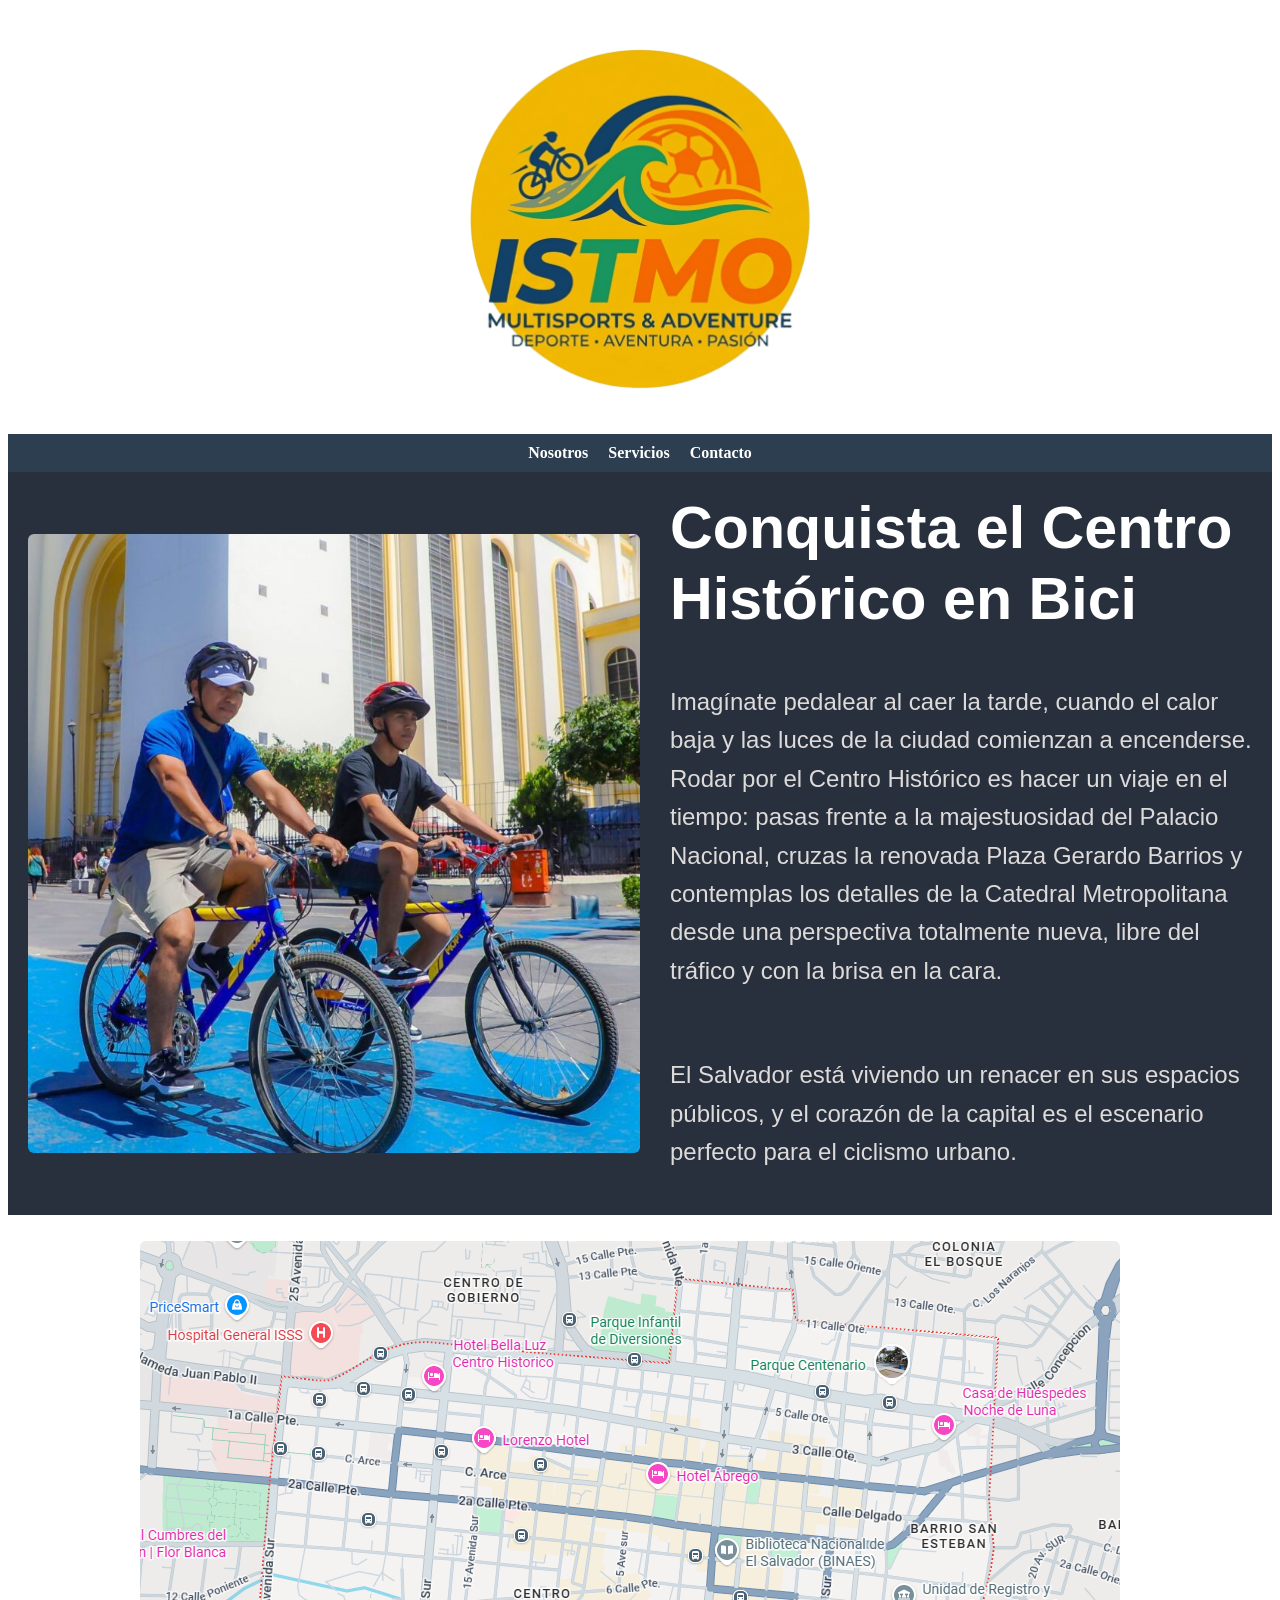
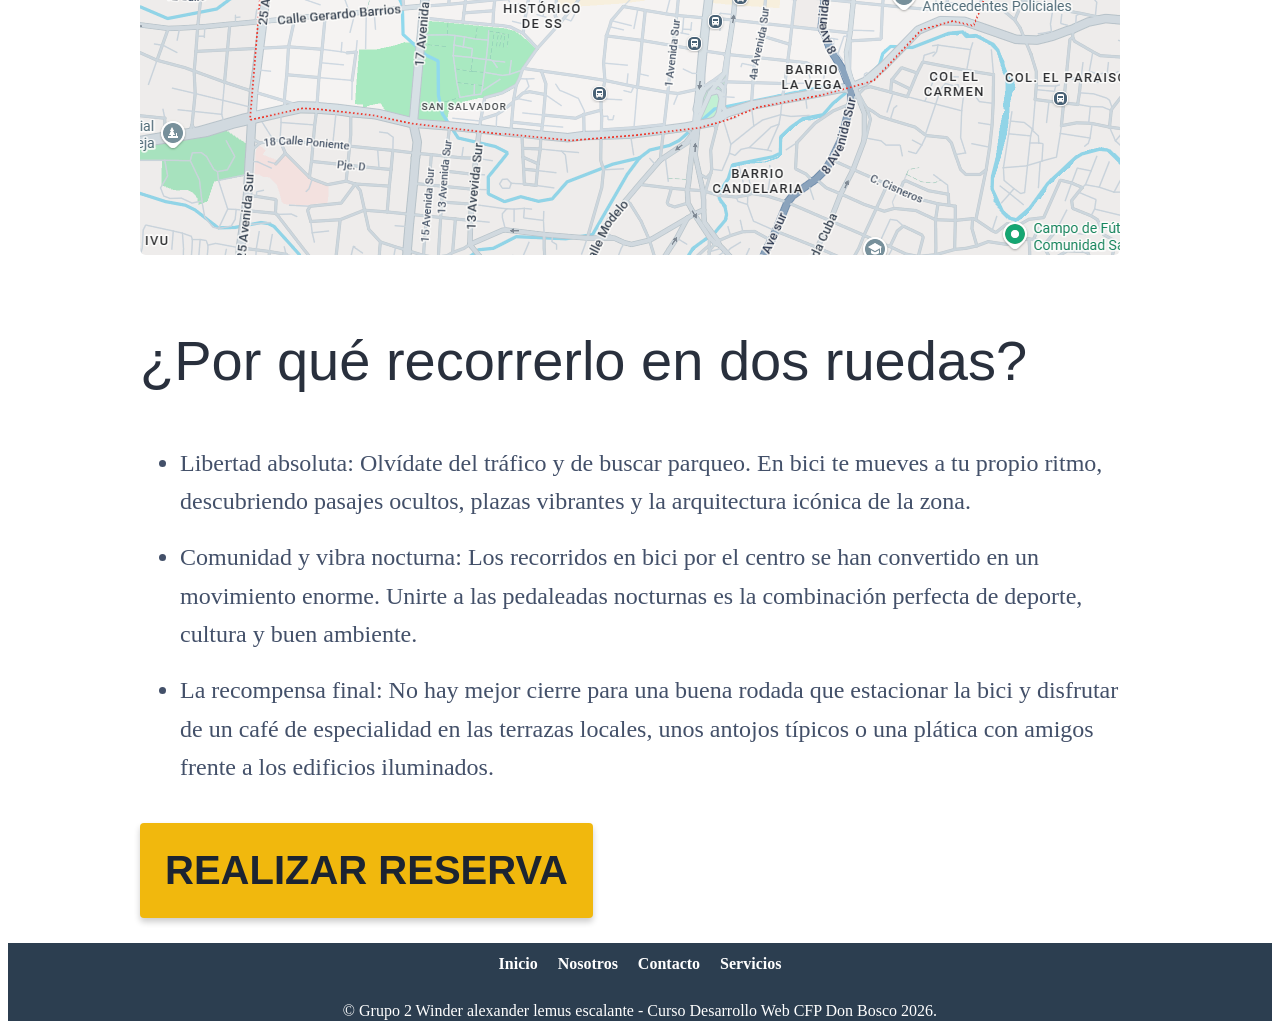
==== index.html @ 3f765e09 "Update index.html" ====
<!DOCTYPE html>
<html lang="es">

<head>
  <meta charset="UTF-8" >
  <meta name="viewport" content="width=device-width, initial-scale=1.0">
  <meta name="description" content="Explora el renacer del Centro Histórico de El Salvador en bicicleta. Descubre rutas, comunidad y ciclismo urbano.">
  <meta name="author" content="Grupo 2 - CFP Don Bosco">

  <meta property="og:title" content="Conquista el Centro Histórico en Bici | Ciclismo Urbano" >
  <meta property="og:description" content="Rodar por el corazón de la capital es un viaje en el tiempo. Descubre la libertad de recorrer San Salvador en dos ruedas.">
  <meta property="og:type" content="website">
  <meta property="og:url" content="https://github.com/winderlemus/proyecto-final-grupo-2-cfp-donbosco-2026.github.io">
  <meta property="og:image" content="css/og_logo.svg">
  <meta property="og:locale" content="es_SV">               
  

  <title>Ciclistmo El Salvador</title>

  <link rel="stylesheet" href="css/estilos.css">
  <link rel="canonical" href="https://proyectofinalgrupo2cfpdonbosco2026.netlify.app">
</head>

<body>

  <header>
    <a href="pages/Nohemy/nosotros.html">
      <img src="css/Gemini_Generated_Image_logo_principal_istmo_png.png" alt="logo_principal" width="700" height="700">
    </a>
  </header>

  <nav>
    <ul>
      <li><a href="pages/Nohemy/nosotros.html" target="_blank">Nosotros</a></li>
      <li><a href="pages/Robriguez/servicios.html" target="_blank">Servicios</a></li>
      <li><a href="pages/Nohemy/contactos.html" target="_blank">Contacto</a></li>
    </ul>
  </nav>

  <aside>
    <img src="css/ciclistas_centro.jpg" alt="cilismo en el salvador" width="768" height="768">
    
    <div class="contenido-texto">
      <h1>Conquista el Centro Histórico en Bici</h1>
      <p>Imagínate pedalear al caer la tarde, cuando el calor baja y las luces de la ciudad comienzan a encenderse. Rodar por el Centro Histórico es hacer un viaje en el tiempo: pasas frente a la majestuosidad del Palacio Nacional, cruzas la renovada Plaza Gerardo Barrios y contemplas los detalles de la Catedral Metropolitana desde una perspectiva totalmente nueva, libre del tráfico y con la brisa en la cara.</p>
      <br>
      <p>El Salvador está viviendo un renacer en sus espacios públicos, y el corazón de la capital es el escenario perfecto para el ciclismo urbano.</p>
    </div>
  </aside>

  <main>
    <a herf="https://maps.app.goo.gl/Qehk8J32jujgMoe99" target="_blank">
    <img src="css/map_cap.png" alt="Mapa de la capital">
    </a>
    <div>
      <h1>¿Por qué recorrerlo en dos ruedas?</h1>
      <ul>
        <li>Libertad absoluta: Olvídate del tráfico y de buscar parqueo. En bici te mueves a tu propio ritmo, descubriendo pasajes ocultos, plazas vibrantes y la arquitectura icónica de la zona.</li>
        <br>
        <li>Comunidad y vibra nocturna: Los recorridos en bici por el centro se han convertido en un movimiento enorme. Unirte a las pedaleadas nocturnas es la combinación perfecta de deporte, cultura y buen ambiente.</li>
        <br>
        <li>La recompensa final: No hay mejor cierre para una buena rodada que estacionar la bici y disfrutar de un café de especialidad en las terrazas locales, unos antojos típicos o una plática con amigos frente a los edificios iluminados.</li>
      </ul>
      
      <a href="pages/Robriguez/reservas.html" class="boton">Realizar Reserva</a>
    </div>
  </main>

  <footer>
    <nav aria-label="Menú principal">
      <ul>
        <li><a href="index.html">Inicio</a></li>
        <li><a href="pages/Nohemy/nosotros.html" target="_blank">Nosotros</a></li>
        <li><a href="pages/Nohemy/contactos.html" target="_blank">Contacto</a></li>
        <li> <a href="pages/Robriguez/servicios.html" target="_blank">Servicios</a></li>
      </ul>
      
    </nav>
    <p>&copy; Grupo 2 Winder alexander lemus escalante - Curso Desarrollo Web CFP Don Bosco 2026.</p>
  </footer>

</body>
</html>
---- css/estilos.css ----
aside {
    font-family: Arial, sans-serif;
      margin: 0;
        padding: 0;
          background-color: #29303d;
            color: #333;
}


header {
  background-color: #ffffff;
  color: white;
  text-align: center;
  padding: 20px;
}



header h1 {
  margin: 0;
  font-size: 2rem;
}

/* nav */

nav {
  background-color: #2c3e50;
  padding: 10px;
}

nav ul {
  list-style: none;
  margin: 0;
  padding: 0;
  display: flex;
  gap: 20px;
  justify-content: center;
}

nav a {
  color: white;
  text-decoration: none;
  font-weight: bold;
}

nav a:hover {
  text-decoration: underline;
}



aside {
  display: flex; 
  align-items: center;   
  gap: 30px;
  padding: 20px;
}


aside img {
  max-width: 50%;
  height: auto;
  border-radius: 6px;
}


.contenido-texto {
  flex: 1;
}


aside h1 {
  color: #ffffff;
  font-size: 3.7rem;
  font-weight: 600;   
  line-height: 1.2;
  text-align: left;       
  margin-top: 0;        
}


aside p {
  color: rgb(221, 218, 218);
  font-weight: 400;
  font-size: 1.5rem;   
  line-height: 0.8;
  text-align: left;      
  line-height: 1.6;       
}


main {
  color: #ffffff;
  display: flex;
  flex-wrap: wrap;
  gap: 20px;
  padding: 1.6rem;
  max-width: 1000px;
  margin: 0 auto;
}


 


main h1{
  font-family: Arial, sans-serif;
  color: #29303d;
  font-weight: 400;
  font-size: 3.5rem;   
  line-height: 2rem;
  text-align: left;      
  line-height: 1.6; 
}

main li{
  color: #435069;
  font-weight: 400;
  font-size: 1.5rem;   
  line-height: 0.8;
  text-align: left;      
  line-height: 1.6; 
}

img {
  max-width: 100%;
  height: auto;
  border-radius: 6px;
}


footer {
  background-color: #2c3e50;

}

footer nav {
    color: white;
  text-align: center;
  padding: 12px;
}

footer p {
  color: white;
  text-align: center;
  padding: 1px;
  margin-bottom: 1px;
}


.boton {
  display: inline-block;
  margin-top: 20px;  
  padding: 25px;   
  background-color: #f1b80d; 
  color: #1c2431;            
  text-decoration: none; 
  font-family: 'Gill Sans', 'Gill Sans MT', Calibri, sans-serif;
  font-size: 40px;
  font-weight: bold;
  text-transform: uppercase; 
  border-radius: 4px;       
  transition: all 0.3s ease;
  box-shadow: 0 4px 6px rgba(0, 0, 0, 0.2);
}

footer {

  justify-content: space-between "500px";
}
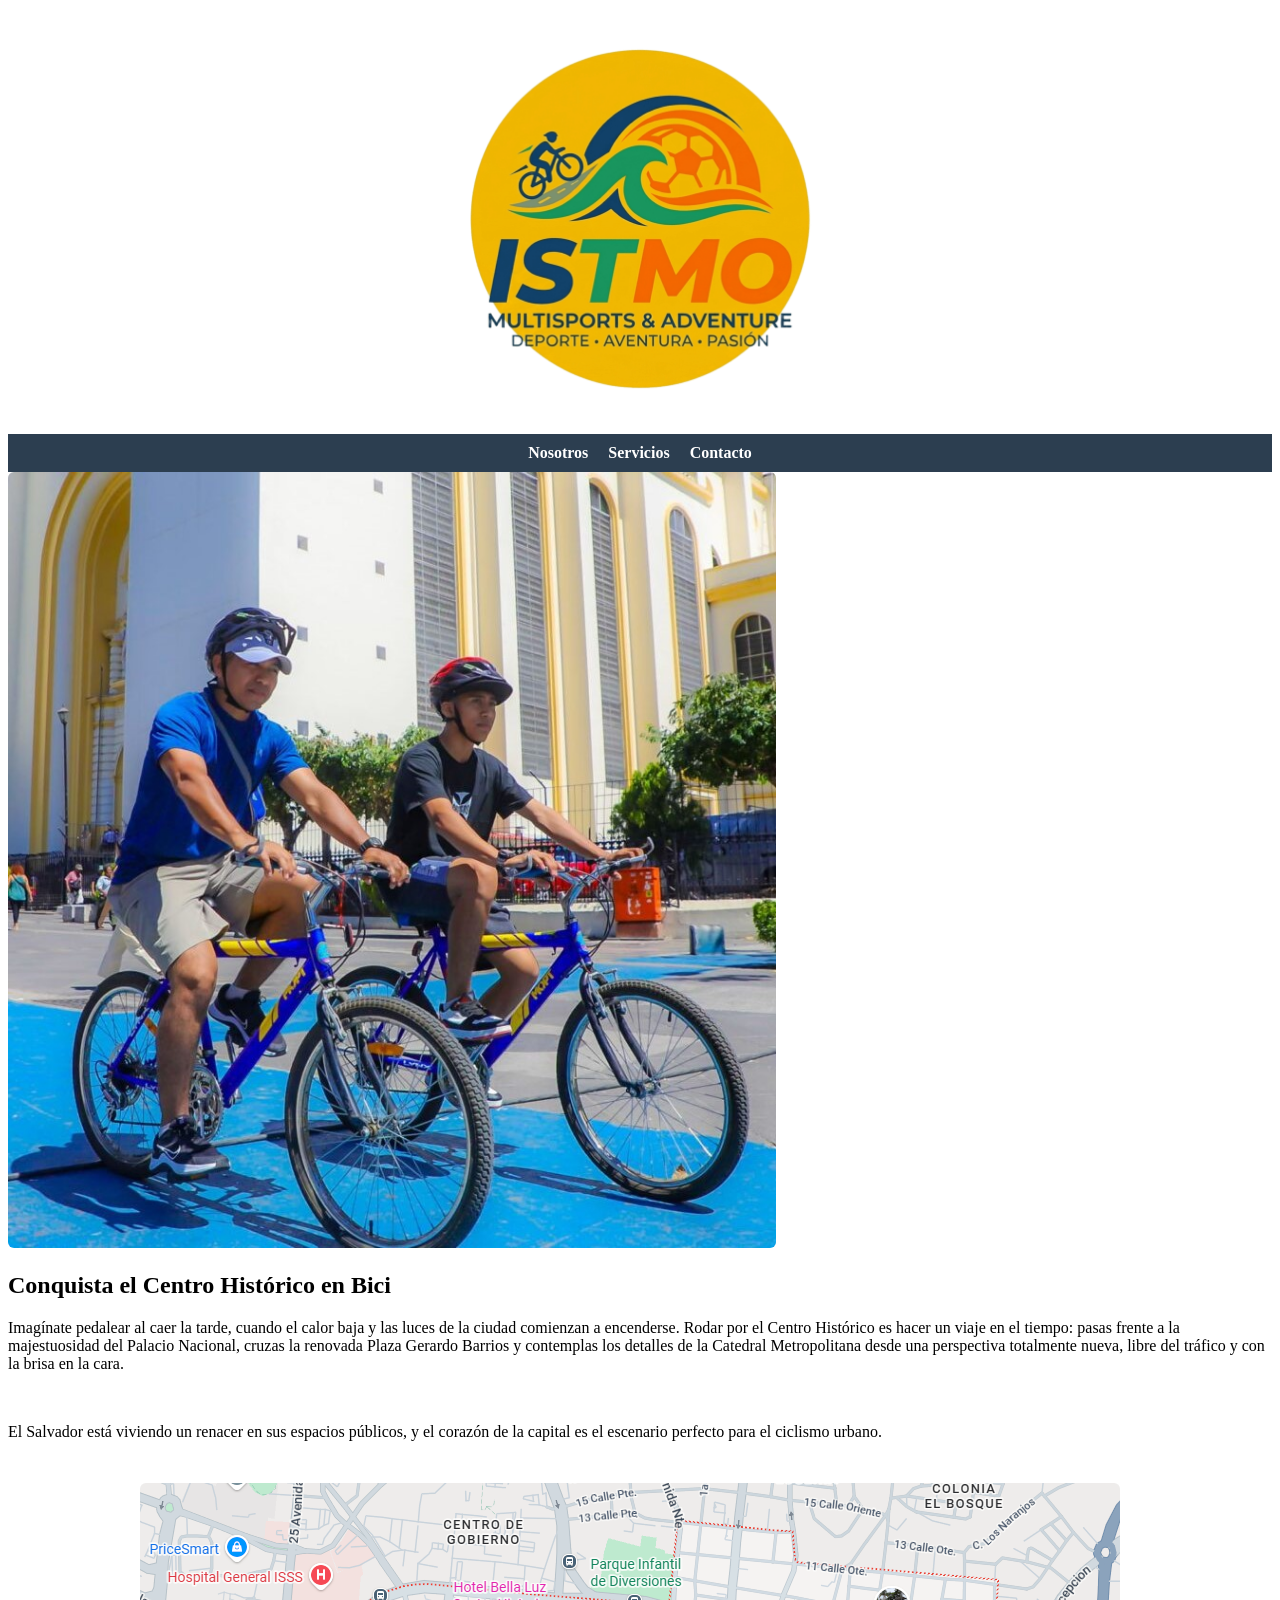
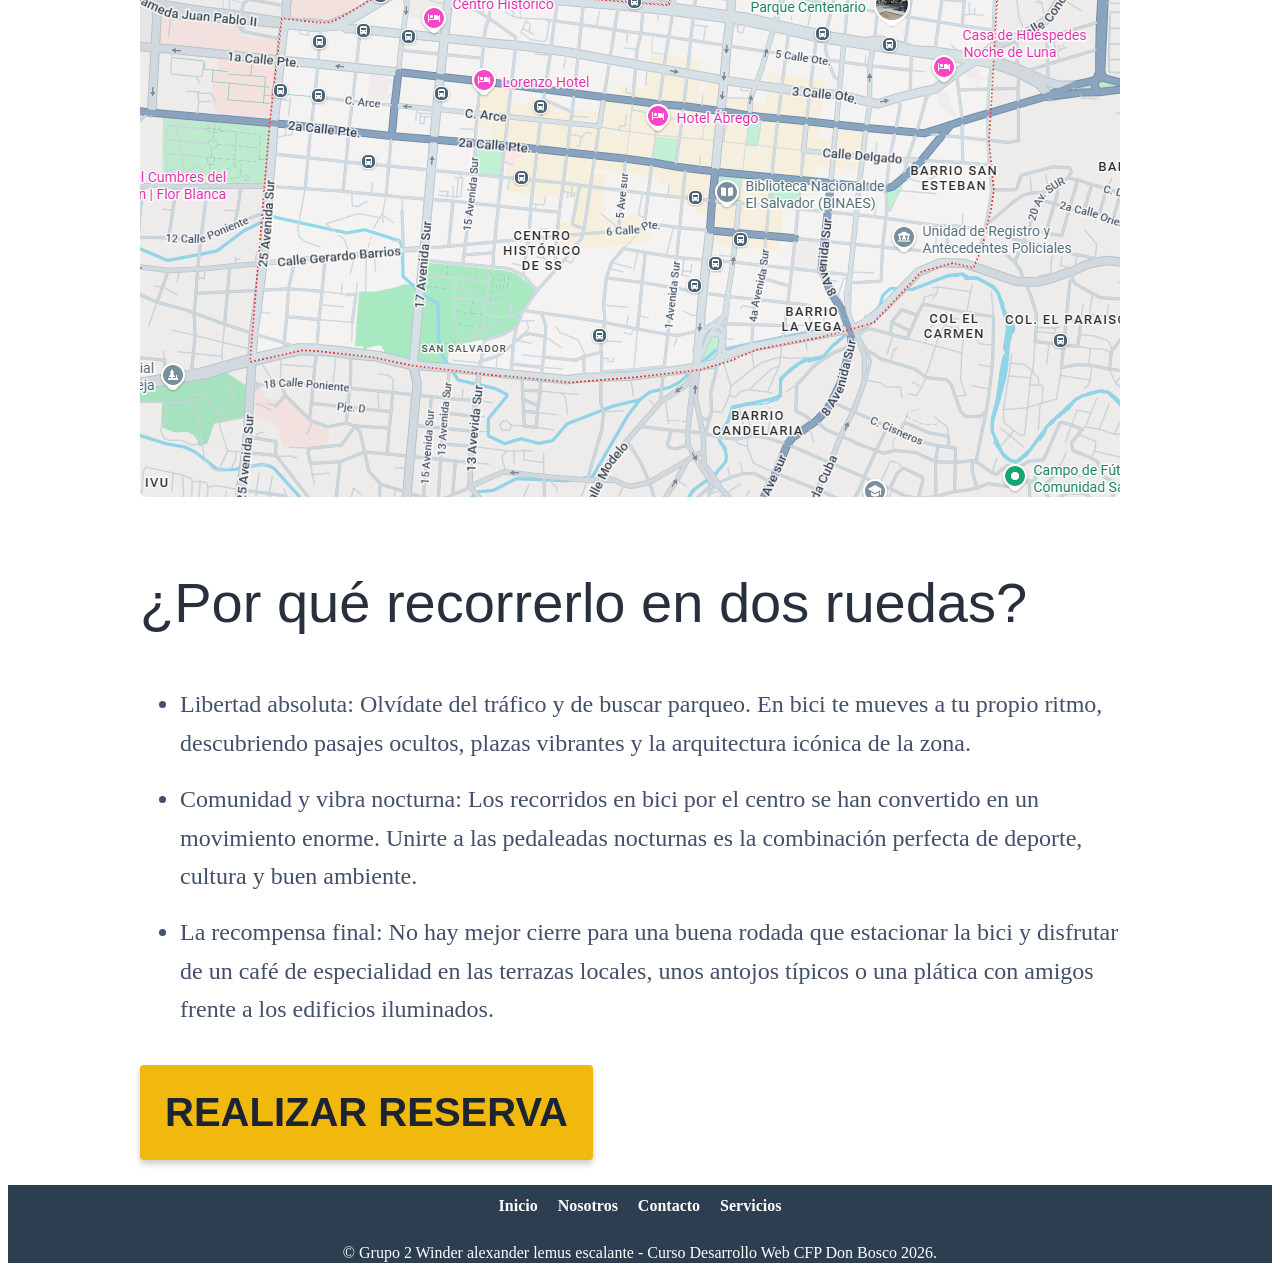
==== commit e192e31e: "Update index.html" ====
--- a/index.html
+++ b/index.html
@@ -37,7 +37,7 @@
     </ul>
   </nav>
 
-  <aside>
+  <section>
     <img src="css/ciclistas_centro.jpg" alt="cilismo en el salvador" width="768" height="768">
     
     <div class="contenido-texto">
@@ -46,10 +46,10 @@
       <br>
       <p>El Salvador está viviendo un renacer en sus espacios públicos, y el corazón de la capital es el escenario perfecto para el ciclismo urbano.</p>
     </div>
-  </aside>
+  </section>
 
   <main>
-    <a herf="https://maps.app.goo.gl/Qehk8J32jujgMoe99" target="_blank">
+    <a href="https://maps.app.goo.gl/3WD6YXE8GgfFiX9r8" target="_blank">
     <img src="css/map_cap.png" alt="Mapa de la capital">
     </a>
     <div>
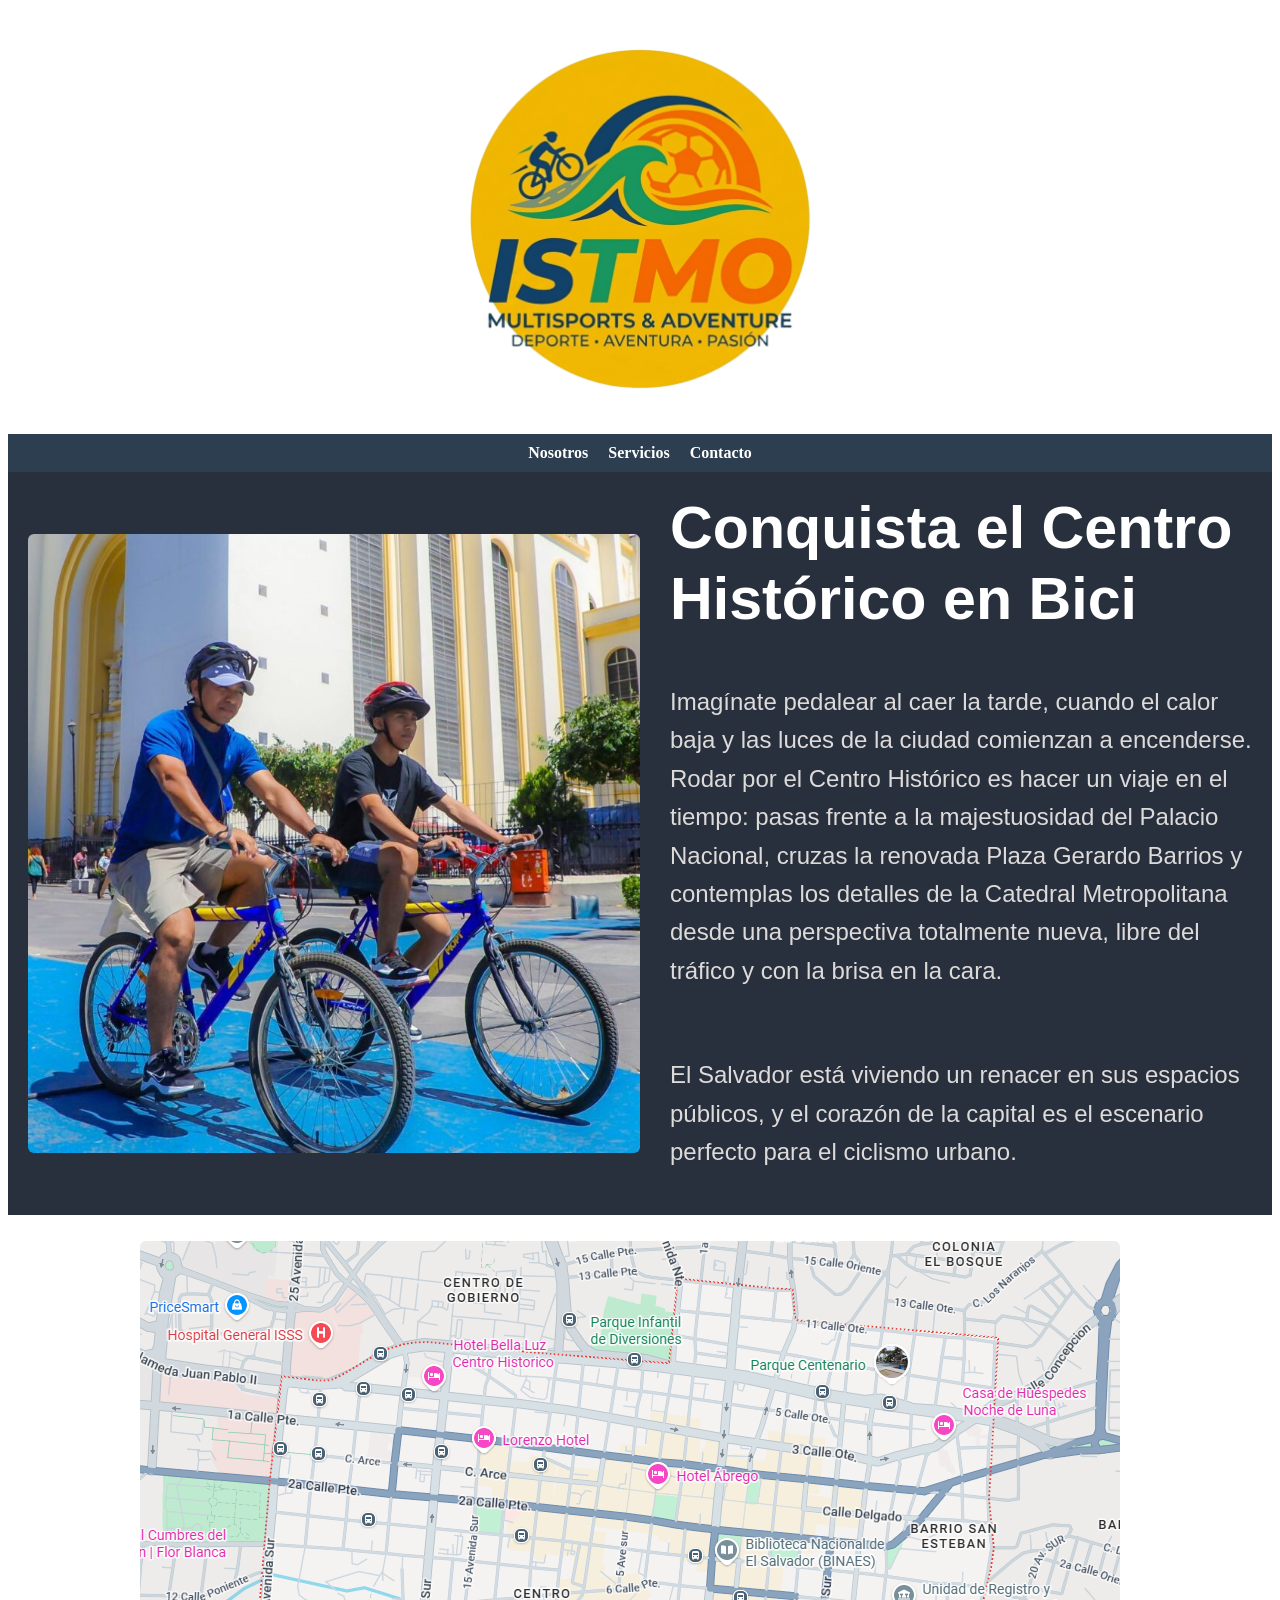
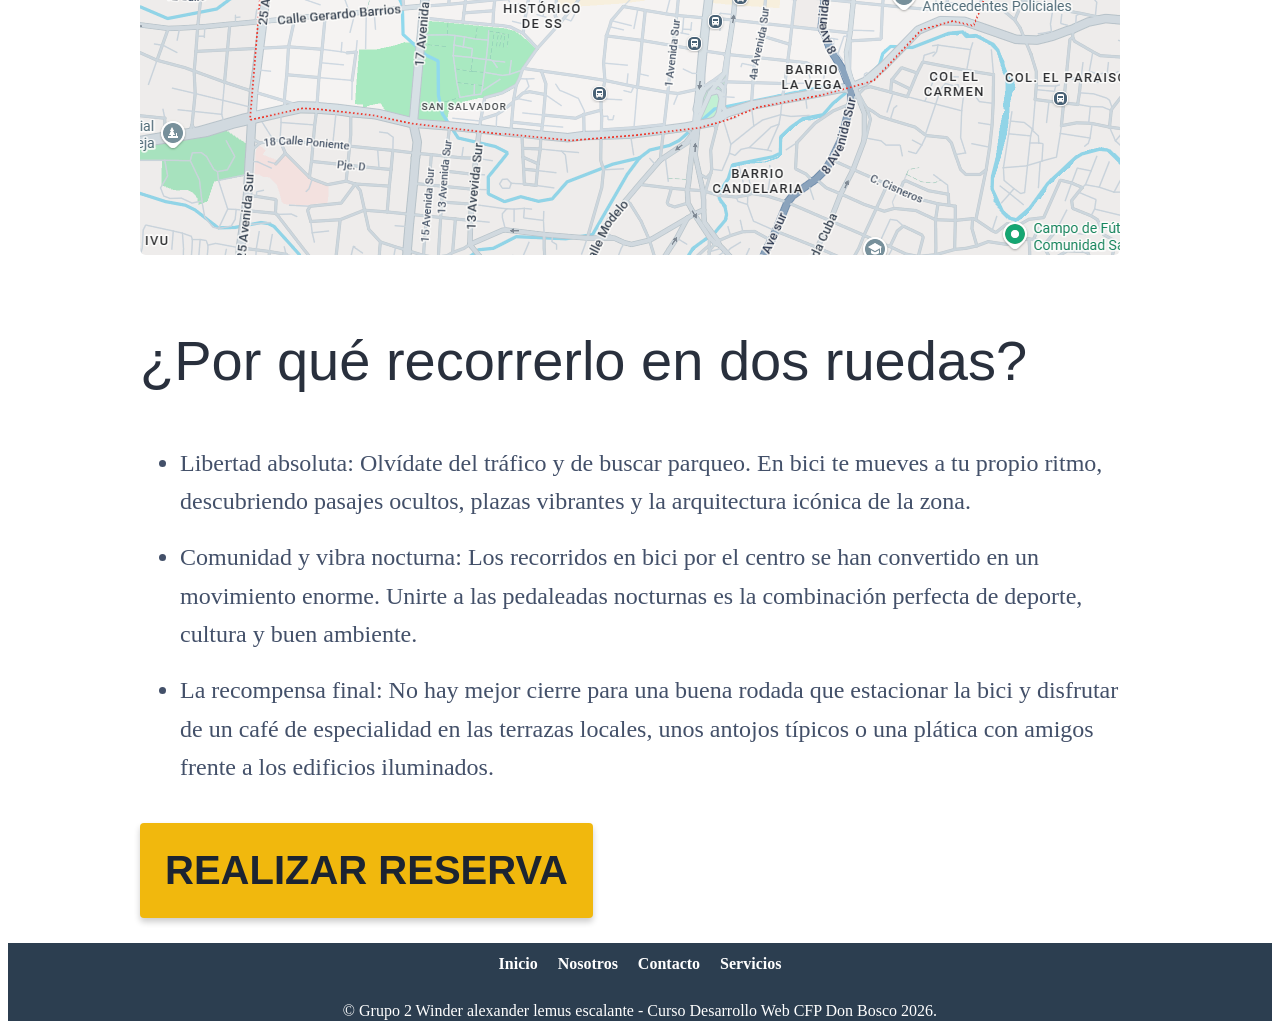
==== commit 7c35b4b7: "Update index.html" ====
--- a/index.html
+++ b/index.html
@@ -11,7 +11,7 @@
   <meta property="og:description" content="Rodar por el corazón de la capital es un viaje en el tiempo. Descubre la libertad de recorrer San Salvador en dos ruedas.">
   <meta property="og:type" content="website">
   <meta property="og:url" content="https://github.com/winderlemus/proyecto-final-grupo-2-cfp-donbosco-2026.github.io">
-  <meta property="og:image" content="css/og_logo.svg">
+  <meta property="og:image" content="css/og_logo.png">
   <meta property="og:locale" content="es_SV">               
   
 
--- a/css/estilos.css
+++ b/css/estilos.css
@@ -1,13 +1,6 @@
 
 
 
-aside {
-    font-family: Arial, sans-serif;
-      margin: 0;
-        padding: 0;
-          background-color: #29303d;
-            color: #333;
-}
 
 
 header {
@@ -52,7 +45,13 @@
 
 
 
-aside {
+section {
+  font-family: Arial, sans-serif;
+      margin: 0;
+        padding: 0;
+          background-color: #29303d;
+            color: #333;
+  background-color: #29303d;
   display: flex; 
   align-items: center;   
   gap: 30px;
@@ -60,7 +59,7 @@
 }
 
 
-aside img {
+section img {
   max-width: 50%;
   height: auto;
   border-radius: 6px;
@@ -72,7 +71,7 @@
 }
 
 
-aside h1 {
+section h1 {
   color: #ffffff;
   font-size: 3.7rem;
   font-weight: 600;   
@@ -82,7 +81,7 @@
 }
 
 
-aside p {
+section p {
   color: rgb(221, 218, 218);
   font-weight: 400;
   font-size: 1.5rem;   
@@ -172,3 +171,26 @@
   justify-content: space-between "500px";
 }
 
+
+  @media (max-width: 768px) {
+
+    
+    section, main {
+        flex-direction: column;
+        padding: 20px;          
+        gap: 20px;
+    }
+
+    
+    section img, main img,
+    .contenido-texto, main div {
+        width: 100%;
+    }
+
+    
+    header img {
+        width: 100%;
+        height: auto;
+        max-width: 300px;
+    }
+  }
